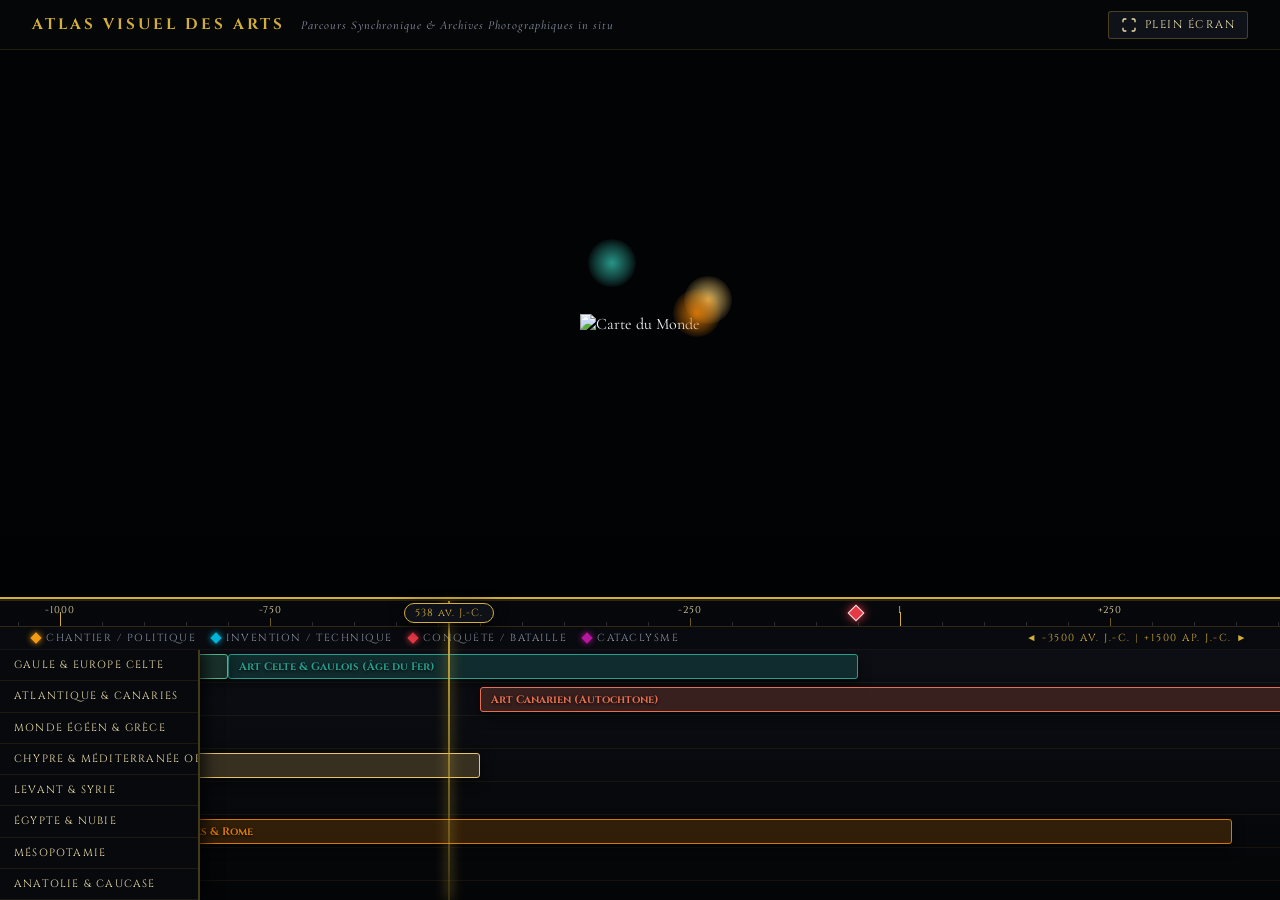
==== Copie index.html @ 83a3c54a "Create Copie index.html" ====
<!DOCTYPE html>
<html lang="fr">
<head>
  <meta charset="UTF-8">
  <meta name="viewport" content="width=device-width, initial-scale=1.0">
  <title>Atlas Visuel &amp; Synchronique des Arts et Civilisations</title>

  <link rel="preconnect" href="https://fonts.googleapis.com">
  <link rel="preconnect" href="https://fonts.gstatic.com" crossorigin>
  <link href="https://fonts.googleapis.com/css2?family=Cinzel:wght@600;700;900&family=Cormorant+Garamond:ital,wght@0,400;0,600;1,400&display=swap" rel="stylesheet">

  <link rel="stylesheet" href="style.css">
</head>
<body>

  <!-- EN-TÊTE FIXE AVEC BOUTON PLEIN ÉCRAN -->
  <header id="main-header">
    <div class="museum-insignia">
      <div class="insignia-title">Atlas Visuel des Arts</div>
      <div class="insignia-sub">Parcours Synchronique &amp; Archives Photographiques in situ</div>
    </div>
    
    <button id="btn-fullscreen-toggle" class="btn-header-fullscreen" title="Basculer en plein écran">
      <svg width="16" height="16" viewBox="0 0 24 24" fill="none" stroke="currentColor" stroke-width="2">
        <path d="M8 3H5a2 2 0 0 0-2 2v3m18 0V5a2 2 0 0 0-2-2h-3m0 18h3a2 2 0 0 0 2-2v-3M3 16v3a2 2 0 0 0 2 2h3"/>
      </svg>
      <span>Plein Écran</span>
    </button>
  </header>

  <!-- SCÈNE CARTOGRAPHIQUE CENTRALE FIXÉE -->
  <main id="map-viewport">
    <div id="map-canvas-frame">
      <img id="global-map-img" src="https://lh3.googleusercontent.com/d/1QyvVo3lL18FPcqzLgR9qvyaHY5F63Spk" alt="Carte du Monde" />
      
      <!-- Halos synchrones mondiaux -->
      <div id="synchronous-halos-layer">
        <div id="halo-canaries" class="sync-foyer-halo"></div>
        <div id="halo-amorrite" class="sync-foyer-halo"></div>
        <div id="halo-celte_bronze" class="sync-foyer-halo"></div>
        <div id="halo-celte_fer" class="sync-foyer-halo"></div>
        <div id="halo-chypre" class="sync-foyer-halo"></div>
        <div id="halo-crete" class="sync-foyer-halo"></div>
        <div id="halo-cyclades" class="sync-foyer-halo"></div>
        <div id="halo-mycenes" class="sync-foyer-halo"></div>
        <div id="halo-egypte_ancien" class="sync-foyer-halo"></div>
        <div id="halo-egypte_moyen" class="sync-foyer-halo"></div>
        <div id="halo-egypte_nouvel" class="sync-foyer-halo"></div>
        <div id="halo-egypte_tardif" class="sync-foyer-halo"></div>
      </div>

      <!-- Carte Régionale Dédiée (Adaptative en cas de redimensionnement) -->
      <div id="civilisation-map-overlay">
        <img id="civilisation-map-img" src="" alt="Carte régionale" />
        <div class="map-atmospheric-glow"></div>
      </div>
    </div>

    <!-- CARTOUCHE LATÉRAL RESPONSIVE (DANS LE VIEWPORT) -->
    <aside id="hover-sidebar-card" class="pos-left">
      <button class="btn-close-sidebar" id="btn-close-sidebar" title="Fermer la fiche">&times;</button>
      <div class="sidebar-scrollable-body">
        <div class="hover-card-era" id="sidebar-era">Époque</div>
        <div class="hover-card-title" id="sidebar-title">Civilisation</div>
        
        <div class="hover-banner-frame" id="sidebar-banner-box">
          <img id="sidebar-banner-img" src="" alt="Bandeau de la civilisation" loading="lazy" />
        </div>

        <div class="hover-card-desc" id="sidebar-desc">Notice muséographique...</div>

        <div id="sidebar-album-grid" class="sidebar-album-grid"></div>
      </div>
      
      <div class="sidebar-footer-action">
        <button class="btn-enter-civ-map" id="btn-enter-civ">
          Explorer la carte régionale ➔
        </button>
      </div>
    </aside>

    <!-- VOLET LATÉRAL DE DROITE : ET PENDANT CE TEMPS-LÀ... (DANS LE VIEWPORT) -->
    <aside id="concurrent-sidebar-card">
      <div class="sidebar-scrollable-body">
        <div class="hover-card-era">Contexte Mondial Synchrone</div>
        <div class="hover-card-title">Et pendant ce temps-là...</div>
        <div class="hover-card-desc" id="concurrent-desc">Chargement du contexte mondial...</div>
      </div>
    </aside>
  </main>

  <!-- FRISES AU BAS DE L'ÉCRAN -->
  <footer id="timeline-dock">
    <div id="sub-timeline-drawer">
      <div class="drawer-info-strip">
        <span class="drawer-civ-tag" id="drawer-civ-name">CHRONOLOGIE DÉPLOYÉE</span>
        <button class="btn-close-sub" id="btn-close-drawer">← Revenir à la Carte Globale</button>
      </div>
      <div id="sub-stream-scroll"></div>
    </div>

    <div id="master-timeline-bar">
      <div id="ruler-scale-bar">
        <div id="ruler-ticks-track"></div>
        <div id="ruler-events-layer"></div>
      </div>

      <div class="master-hint-strip">
        <div class="milestones-legend">
          <span class="legend-chip"><span class="legend-dot dot-gold"></span> Chantier / Politique</span>
          <span class="legend-chip"><span class="legend-dot dot-tech"></span> Invention / Technique</span>
          <span class="legend-chip"><span class="legend-dot dot-war"></span> Conquête / Bataille</span>
          <span class="legend-chip"><span class="legend-dot dot-disaster"></span> Cataclysme</span>
        </div>
        <span>◄ -3500 av. J.-C. | +1500 ap. J.-C. ►</span>
      </div>

      <div id="sync-cursor-line">
        <div id="sync-bubble-tag">-300 av. J.-C.</div>
      </div>

      <div id="timeline-split-wrapper">
        <div id="timeline-labels-column">
          <div class="lane-fixed-label" data-lane="europe_ouest">Gaule &amp; Europe Celte</div>
          <div class="lane-fixed-label" data-lane="atlantique">Atlantique &amp; Canaries</div>
          <div class="lane-fixed-label" data-lane="egee">Monde Égéen &amp; Grèce</div>
          <div class="lane-fixed-label" data-lane="chypre">Chypre &amp; Méditerranée or.</div>
          <div class="lane-fixed-label" data-lane="syrie">Levant &amp; Syrie</div>
          <div class="lane-fixed-label" data-lane="egypte">Égypte &amp; Nubie</div>
          <div class="lane-fixed-label" data-lane="mesopotamie">Mésopotamie</div>
          <div class="lane-fixed-label" data-lane="anatolie">Anatolie &amp; Caucase</div>
        </div>

        <div id="master-drag-container">
          <div id="master-ribbon">
            <div class="timeline-lane" data-lane="europe_ouest"></div>
            <div class="timeline-lane" data-lane="atlantique"></div>
            <div class="timeline-lane" data-lane="egee"></div>
            <div class="timeline-lane" data-lane="chypre"></div>
            <div class="timeline-lane" data-lane="syrie"></div>
            <div class="timeline-lane" data-lane="egypte"></div>
            <div class="timeline-lane" data-lane="mesopotamie"></div>
            <div class="timeline-lane" data-lane="anatolie"></div>
          </div>
        </div>
      </div>
    </div>
  </footer>

  <div id="milestone-tooltip" class="milestone-tooltip">
    <div class="milestone-badge" id="milestone-type">REPÈRE HISTORIQUE</div>
    <div class="milestone-year" id="milestone-year">-2560 av. J.-C.</div>
    <div class="milestone-title" id="milestone-title">Titre de l'Événement</div>
    <div class="milestone-desc" id="milestone-desc">Description...</div>
  </div>

  <div id="curator-modal">
    <div class="curator-frame">
      <button class="btn-dismiss-modal" id="btn-modal-close">&times;</button>
      <div id="modal-dept-banner-box" class="modal-dept-banner-box">
        <img id="modal-dept-banner-img" src="" alt="Bandeau de département" />
      </div>
      <div id="modal-tab-bar" class="modal-tab-bar"></div>
      <div class="modal-h-layout">
        <div class="modal-pedestal-col">
          <div class="category-badge-chip" id="modal-category-badge">CATÉGORIE</div>
          <img id="modal-artwork-img" src="" alt="Objet d'art" loading="lazy" />
        </div>
        <div class="modal-notes-col">
          <div class="modal-civ-line" id="modal-civ-title">Civilisation</div>
          <h2 class="modal-headline" id="modal-artwork-title">Titre de l'Œuvre</h2>
          <div class="modal-chips-row" id="modal-chips-container"></div>
          <div class="modal-narrative" id="modal-narrative-text">Notice détaillée...</div>
          <a href="#" target="_blank" rel="noopener noreferrer" class="btn-gold-link" id="modal-album-btn">
            Explorer la collection
            <svg width="14" height="14" viewBox="0 0 24 24" fill="none" stroke="currentColor" stroke-width="2.5"><path d="M5 12h14M12 5l7 7-7 7"/></svg>
          </a>
        </div>
      </div>
    </div>
  </div>

  <script src="app.js"></script>
</body>
</html>
---- style.css ----
:root {
  --payne: #353B45;
  --payne-dark: #1f232b;
  --abyss: #050608;
  --abyss-surface: #0e1117;
  
  --gold-pure: #d4af37;
  --gold-glow: rgba(212, 175, 55, 0.45);
  --gold-pale: #f2e3af;
  
  --text-bright: #f5f6f9;
  --text-muted: #8c95a6;

  --c-gold: #f39c12;
  --c-tech: #00b4d8;
  --c-war: #e63946;
  --c-disaster: #b5179e;
}

* {
  box-sizing: border-box;
  margin: 0;
  padding: 0;
  user-select: none;
  -webkit-user-drag: none;
  -webkit-tap-highlight-color: transparent;
}

body {
  background: var(--abyss);
  color: var(--text-bright);
  font-family: 'Cormorant Garamond', Georgia, serif;
  height: 100vh;
  width: 100vw;
  overflow: hidden;
  display: flex;
  flex-direction: column;
}

/* EN-TÊTE FIXE */
#main-header {
  height: 50px;
  padding: 4px 2rem;
  display: flex;
  align-items: center;
  justify-content: space-between;
  z-index: 50;
  background: #050608;
  border-bottom: 1px solid rgba(212, 175, 55, 0.15);
  flex-shrink: 0;
}

.museum-insignia {
  display: flex;
  align-items: baseline;
  gap: 16px;
}

.insignia-title {
  font-family: 'Cinzel', serif;
  font-size: 0.95rem;
  letter-spacing: 3px;
  text-transform: uppercase;
  font-weight: 700;
  color: var(--gold-pure);
}

.insignia-sub {
  font-size: 0.76rem;
  letter-spacing: 1px;
  color: var(--text-muted);
  font-style: italic;
}

.btn-header-fullscreen {
  background: rgba(18, 22, 30, 0.8);
  border: 1px solid rgba(212, 175, 55, 0.3);
  color: var(--gold-pale);
  font-family: 'Cinzel', serif;
  font-size: 0.7rem;
  letter-spacing: 1.5px;
  text-transform: uppercase;
  padding: 5px 12px;
  border-radius: 3px;
  cursor: pointer;
  display: flex;
  align-items: center;
  gap: 8px;
  transition: all 0.25s ease;
}

.btn-header-fullscreen:hover {
  background: rgba(212, 175, 55, 0.15);
  border-color: var(--gold-pure);
  color: #fff;
}

/* SCÈNE CARTOGRAPHIQUE CENTRALE */
#map-viewport {
  flex: 1;
  position: relative;
  overflow: hidden;
  display: flex;
  align-items: center;
  justify-content: center;
  background: #020305;
  padding: 10px;
}

#map-canvas-frame {
  position: relative;
  width: 100%;
  height: 100%;
  display: flex;
  align-items: center;
  justify-content: center;
}

#global-map-img {
  max-width: 100%;
  max-height: 100%;
  width: auto;
  height: auto;
  object-fit: contain;
  display: block;
  transition: transform 1.2s cubic-bezier(0.22, 1, 0.36, 1), filter 1.2s ease, opacity 1.2s ease;
}

#global-map-img.traveling {
  transform: scale(1.35);
  filter: blur(12px) brightness(0.25) contrast(1.1);
  opacity: 0.3;
}

#synchronous-halos-layer {
  position: absolute;
  inset: 0;
  pointer-events: none;
  z-index: 2;
}

.sync-foyer-halo {
  position: absolute;
  width: 48px;
  height: 48px;
  border-radius: 50%;
  transform: translate(-50%, -50%) scale(0.6);
  opacity: 0;
  transition: opacity 0.4s ease, transform 0.4s cubic-bezier(0.16, 1, 0.3, 1);
  pointer-events: none;
}

#halo-canaries { left: 43.8%; top: 48.6%; background: radial-gradient(circle, rgba(231,111,81,0.95) 0%, rgba(231,111,81,0.35) 50%, transparent 75%); }
#halo-amorrite { left: 55.8%; top: 44.2%; background: radial-gradient(circle, rgba(212,163,115,0.95) 0%, rgba(212,163,115,0.35) 50%, transparent 75%); }
#halo-celte_bronze, #halo-celte_fer { left: 47.8%; top: 38.5%; background: radial-gradient(circle, rgba(42,157,143,0.95) 0%, rgba(42,157,143,0.35) 50%, transparent 75%); }
#halo-chypre { left: 55.4%; top: 45.6%; background: radial-gradient(circle, rgba(233,196,106,0.95) 0%, rgba(233,196,106,0.35) 50%, transparent 75%); }
#halo-crete { left: 53.2%; top: 45.4%; background: radial-gradient(circle, rgba(58,134,255,0.95) 0%, rgba(58,134,255,0.35) 50%, transparent 75%); }
#halo-cyclades { left: 53.0%; top: 43.8%; background: radial-gradient(circle, rgba(142,202,230,0.95) 0%, rgba(142,202,230,0.35) 50%, transparent 75%); }
#halo-mycenes { left: 52.2%; top: 42.6%; background: radial-gradient(circle, rgba(244,162,97,0.95) 0%, rgba(244,162,97,0.35) 50%, transparent 75%); }
#halo-egypte_ancien { left: 54.8%; top: 48.8%; background: radial-gradient(circle, rgba(46,196,182,0.95) 0%, rgba(46,196,182,0.35) 50%, transparent 75%); }
#halo-egypte_moyen { left: 54.9%; top: 49.6%; background: radial-gradient(circle, rgba(32,201,151,0.95) 0%, rgba(32,201,151,0.35) 50%, transparent 75%); }
#halo-egypte_nouvel { left: 55.1%; top: 50.4%; background: radial-gradient(circle, rgba(16,185,129,0.95) 0%, rgba(16,185,129,0.35) 50%, transparent 75%); }
#halo-egypte_tardif { left: 54.5%; top: 48.0%; background: radial-gradient(circle, rgba(217,119,6,0.95) 0%, rgba(217,119,6,0.35) 50%, transparent 75%); }

.sync-foyer-halo.active {
  opacity: 1;
  transform: translate(-50%, -50%) scale(1);
  animation: precisePulse 2.4s infinite;
}

#civilisation-map-overlay {
  position: absolute;
  inset: 0;
  width: 100%;
  height: 100%;
  display: flex;
  align-items: center;
  justify-content: center;
  opacity: 0;
  pointer-events: none;
  transform: scale(0.98);
  transition: opacity 0.5s ease, transform 0.6s cubic-bezier(0.22, 1, 0.36, 1);
  z-index: 3;
}

#civilisation-map-overlay.active {
  opacity: 1;
  transform: scale(1);
  pointer-events: auto;
}

/* LA CARTE RÉGIONALE REMPLIT EXACTEMENT L'ESPACE SANS DISPARAÎTRE */
#civilisation-map-img {
  width: 100%;
  height: 100%;
  object-fit: contain;
  display: block;
  border-radius: 4px;
  box-shadow: 0 0 45px rgba(0, 0, 0, 0.9);
}

.map-atmospheric-glow {
  position: absolute;
  inset: -15px;
  border-radius: 8px;
  background: radial-gradient(ellipse at center, rgba(212, 175, 55, 0.08) 0%, transparent 70%);
  pointer-events: none;
  animation: glowBreath 6s ease-in-out infinite;
}

@keyframes glowBreath {
  0%, 100% { opacity: 0.35; transform: scale(0.99); }
  50% { opacity: 0.75; transform: scale(1.01); }
}

/* =========================================================
   CARTOUCHES LATÉRAUX PROPORTIONNELS ET CALÉS AU-DESSUS DE LA FRISE
   ========================================================= */
#hover-sidebar-card, #concurrent-sidebar-card {
  position: absolute !important;
  top: 1.5rem !important;
  bottom: auto !important;
  height: calc(100vh - 380px) !important;
  max-height: 580px !important;
  min-height: 320px !important;
  z-index: 25;
  width: 380px;
  max-width: 35vw;
  background: rgba(14, 17, 24, 0.96);
  backdrop-filter: blur(25px);
  border: 1px solid rgba(212, 175, 55, 0.35);
  border-radius: 4px;
  box-shadow: 0 20px 50px rgba(0, 0, 0, 0.95);
  opacity: 0;
  pointer-events: none;
  transition: opacity 0.3s ease, transform 0.3s cubic-bezier(0.16, 1, 0.3, 1);
  display: flex;
  flex-direction: column;
  overflow: hidden;
}

#hover-sidebar-card.pos-left {
  left: 2rem;
  right: auto;
  border-left: 3px solid var(--gold-pure);
  transform: translateX(-30px);
}

#hover-sidebar-card.pos-right {
  right: 2rem;
  left: auto;
  border-right: 3px solid var(--gold-pure);
  transform: translateX(30px);
}

#hover-sidebar-card.visible {
  opacity: 1;
  transform: translateX(0);
  pointer-events: auto;
}

/* Volet de gauche "Et pendant ce temps-là..." */
#concurrent-sidebar-card {
  left: 2rem;
  right: auto;
  border-left: 3px solid var(--c-gold);
  transform: translateX(-30px);
}

#concurrent-sidebar-card.visible {
  opacity: 1;
  transform: translateX(0);
  pointer-events: auto;
}

.btn-close-sidebar {
  position: absolute;
  top: 0.8rem;
  right: 1.1rem;
  background: transparent;
  border: none;
  color: var(--text-muted);
  font-size: 1.4rem;
  cursor: pointer;
  line-height: 1;
  transition: color 0.2s ease;
  z-index: 5;
}

.btn-close-sidebar:hover {
  color: var(--gold-pure);
}

/* Ascenseur propre pour les deux volets */
.sidebar-scrollable-body {
  flex: 1 1 auto;
  overflow-y: auto !important;
  max-height: 100%;
  padding: 1.4rem 1.8rem;
  scrollbar-width: thin;
  scrollbar-color: rgba(212, 175, 55, 0.4) transparent;
}

.sidebar-scrollable-body::-webkit-scrollbar {
  width: 5px;
}
.sidebar-scrollable-body::-webkit-scrollbar-thumb {
  background: rgba(212, 175, 55, 0.4);
  border-radius: 3px;
}

.hover-card-era {
  font-family: 'Cinzel', serif;
  font-size: 0.72rem;
  letter-spacing: 2.5px;
  text-transform: uppercase;
  color: var(--gold-pure);
  margin-bottom: 4px;
}

.hover-card-title {
  font-family: 'Cinzel', serif;
  font-size: 1.3rem;
  font-weight: 700;
  color: #fff;
  margin-bottom: 14px;
  letter-spacing: 1px;
}

.hover-banner-frame {
  width: 100%;
  height: 155px;
  border-radius: 4px;
  border: 1px solid rgba(212, 175, 55, 0.35);
  overflow: hidden;
  margin-bottom: 16px;
  box-shadow: 0 8px 25px rgba(0,0,0,0.8);
}

.hover-banner-frame img {
  width: 100%;
  height: 100%;
  object-fit: cover;
  object-position: center;
  filter: contrast(1.05) brightness(0.95);
}

.hover-card-desc {
  font-size: 0.98rem;
  line-height: 1.65;
  color: #c4cad8;
  margin-bottom: 14px;
}

.hover-card-desc p {
  margin-bottom: 10px;
}

.hover-card-desc strong {
  color: var(--gold-pale);
  font-family: 'Cinzel', serif;
  font-size: 0.86rem;
  letter-spacing: 1px;
}

.sidebar-album-grid {
  display: grid;
  grid-template-columns: 1fr 1fr;
  gap: 8px;
  margin-top: 14px;
  margin-bottom: 8px;
}

.btn-theme-album {
  background: rgba(18, 22, 30, 0.85);
  border: 1px solid rgba(212, 175, 55, 0.25);
  color: var(--gold-pale);
  font-family: 'Cinzel', serif;
  font-size: 0.66rem;
  letter-spacing: 1px;
  text-transform: uppercase;
  padding: 8px 10px;
  border-radius: 3px;
  text-decoration: none;
  display: flex;
  align-items: center;
  justify-content: center;
  text-align: center;
  line-height: 1.25;
  transition: all 0.25s ease;
}

.btn-theme-album:hover {
  background: rgba(212, 175, 55, 0.18);
  border-color: var(--gold-pure);
  color: #fff;
  transform: translateY(-1px);
}

.sidebar-footer-action {
  padding: 0.8rem 1.8rem 1rem 1.8rem;
  background: rgba(10, 12, 17, 0.95);
  border-top: 1px solid rgba(255, 255, 255, 0.05);
  flex-shrink: 0;
}

.btn-enter-civ-map {
  width: 100%;
  display: inline-flex;
  align-items: center;
  justify-content: center;
  gap: 8px;
  background: linear-gradient(135deg, #d4af37, #997825);
  color: #000;
  font-family: 'Cinzel', serif;
  font-size: 0.75rem;
  font-weight: 700;
  letter-spacing: 1.5px;
  text-transform: uppercase;
  padding: 10px 18px;
  border-radius: 3px;
  border: none;
  cursor: pointer;
  transition: all 0.25s ease;
  box-shadow: 0 4px 15px rgba(212, 175, 55, 0.3);
}

.btn-enter-civ-map:hover {
  background: linear-gradient(135deg, #eed88f, #b89334);
  transform: translateY(-2px);
}

/* =========================================================
   FRISES REHAUSSÉES À 300PX
   ========================================================= */
#timeline-dock {
  display: flex;
  flex-direction: column;
  flex-shrink: 0;
  z-index: 30;
}

#sub-timeline-drawer {
  height: 0;
  overflow: hidden;
  background: rgba(12, 15, 21, 0.98);
  backdrop-filter: blur(25px);
  border-top: 2px solid var(--gold-pure);
  border-bottom: 1px solid rgba(255, 255, 255, 0.08);
  transition: height 0.6s cubic-bezier(0.16, 1, 0.3, 1);
  display: flex;
  flex-direction: column;
  box-shadow: 0 -15px 40px rgba(0, 0, 0, 0.95);
}

#sub-timeline-drawer.open {
  height: 265px;
}

.drawer-info-strip {
  padding: 0.6rem 2rem;
  background: rgba(0, 0, 0, 0.6);
  display: flex;
  justify-content: space-between;
  align-items: center;
  border-bottom: 1px solid rgba(255, 255, 255, 0.05);
  flex-shrink: 0;
}

.drawer-civ-tag {
  font-family: 'Cinzel', serif;
  font-size: 0.82rem;
  letter-spacing: 2px;
  text-transform: uppercase;
  color: var(--gold-pale);
  font-weight: 700;
}

.btn-close-sub {
  background: transparent;
  border: 1px solid rgba(255, 255, 255, 0.15);
  color: var(--text-muted);
  font-family: 'Cinzel', serif;
  font-size: 0.68rem;
  letter-spacing: 1.5px;
  padding: 3px 14px;
  border-radius: 3px;
  cursor: pointer;
  text-transform: uppercase;
  transition: all 0.25s ease;
}

.btn-close-sub:hover {
  border-color: var(--gold-pure);
  color: #fff;
}

#sub-stream-scroll {
  flex: 1;
  overflow-x: auto;
  overflow-y: hidden;
  display: flex;
  align-items: center;
  padding: 0.6rem 2rem;
  gap: 24px;
  -webkit-overflow-scrolling: touch;
}

.sub-node-card {
  width: 230px;
  height: 200px;
  flex-shrink: 0;
  background: rgba(22, 26, 36, 0.7);
  border: 1px solid rgba(255, 255, 255, 0.08);
  border-radius: 4px;
  padding: 10px 12px;
  display: flex;
  flex-direction: column;
  align-items: center;
  justify-content: space-between;
  cursor: pointer;
  transition: all 0.3s ease;
}

.sub-node-card:hover, .sub-node-card.active {
  border-color: var(--gold-pure);
  background: rgba(35, 42, 56, 0.95);
  transform: translateY(-4px);
  box-shadow: 0 10px 25px rgba(0, 0, 0, 0.85);
}

.sub-node-card.is-amarna {
  border-color: #f39c12;
  box-shadow: inset 0 0 12px rgba(243, 156, 18, 0.15);
}

.sub-node-date {
  font-family: 'Cinzel', serif;
  font-size: 0.68rem;
  letter-spacing: 1.5px;
  color: var(--gold-pure);
  text-align: center;
  line-height: 1.2;
}

.sub-node-pedestal {
  width: 90px;
  height: 95px;
  background-color: var(--payne);
  border-radius: 4px;
  border: 1px solid rgba(212, 175, 55, 0.3);
  box-shadow: 
    inset 0 10px 15px rgba(255,255,255,0.08), 
    inset 0 -12px 18px rgba(0,0,0,0.5),
    0 8px 18px rgba(0,0,0,0.7);
  display: flex;
  align-items: center;
  justify-content: center;
  margin: 4px 0;
  overflow: hidden;
  transition: all 0.3s ease;
}

.sub-node-card:hover .sub-node-pedestal {
  transform: scale(1.05);
  border-color: var(--gold-pure);
  box-shadow: 0 0 20px var(--gold-glow);
}

.sub-node-pedestal img {
  width: 90%;
  height: 90%;
  object-fit: contain;
  filter: drop-shadow(0 4px 8px rgba(0,0,0,0.7));
}

.sub-node-title {
  font-family: 'Cinzel', serif;
  font-size: 0.82rem;
  font-weight: 700;
  color: #fff;
  text-align: center;
  line-height: 1.25;
}

.sub-node-subtitle {
  font-size: 0.72rem;
  color: var(--text-muted);
  text-align: center;
  line-height: 1.2;
}

/* FRISE MAÎTRESSE */
#master-timeline-bar {
  height: 300px;
  background: linear-gradient(to top, rgba(4, 5, 7, 0.98) 0%, rgba(14, 17, 24, 0.94) 100%);
  border-top: 1px solid rgba(212, 175, 55, 0.2);
  display: flex;
  flex-direction: column;
  position: relative;
}

#ruler-scale-bar {
  height: 26px;
  border-bottom: 1px solid rgba(212, 175, 55, 0.2);
  position: relative;
  overflow: hidden;
  background: rgba(0, 0, 0, 0.5);
  flex-shrink: 0;
}

#ruler-ticks-track, #ruler-events-layer {
  position: absolute;
  top: 0;
  left: 200px;
  height: 100%;
  width: 4800px;
  will-change: transform;
}

.ruler-tick {
  position: absolute;
  bottom: 0;
  width: 1px;
  background: rgba(212, 175, 55, 0.35);
}

.ruler-tick.major { height: 14px; background: var(--gold-pure); }
.ruler-tick.medium { height: 8px; background: rgba(212, 175, 55, 0.5); }
.ruler-tick.minor { height: 4px; background: rgba(255, 255, 255, 0.15); }

.ruler-label {
  position: absolute;
  top: 2px;
  transform: translateX(-50%);
  font-family: 'Cinzel', serif;
  font-size: 0.62rem;
  letter-spacing: 1px;
  color: var(--gold-pale);
  white-space: nowrap;
}

.ruler-event-spark {
  position: absolute;
  top: 6px;
  width: 12px;
  height: 12px;
  transform: translateX(-50%) rotate(45deg);
  border: 1px solid rgba(255,255,255,0.9);
  cursor: pointer;
  z-index: 15;
  transition: transform 0.2s ease, box-shadow 0.2s ease;
  animation: sparkPulse 2.5s infinite;
}

.ruler-event-spark.spark-gold { background: var(--c-gold); box-shadow: 0 0 10px var(--c-gold); }
.ruler-event-spark.spark-tech { background: var(--c-tech); box-shadow: 0 0 10px var(--c-tech); }
.ruler-event-spark.spark-war { background: var(--c-war); box-shadow: 0 0 10px var(--c-war); }
.ruler-event-spark.spark-disaster { background: var(--c-disaster); box-shadow: 0 0 10px var(--c-disaster); }

.ruler-event-spark:hover {
  transform: translateX(-50%) rotate(45deg) scale(1.4);
  box-shadow: 0 0 20px #fff;
}

@keyframes sparkPulse {
  0%, 100% { opacity: 0.85; transform: translateX(-50%) rotate(45deg) scale(0.95); }
  50% { opacity: 1; transform: translateX(-50%) rotate(45deg) scale(1.15); filter: drop-shadow(0 0 6px #fff); }
}

.master-hint-strip {
  padding: 4px 2rem;
  font-family: 'Cinzel', serif;
  font-size: 0.64rem;
  letter-spacing: 1.5px;
  text-transform: uppercase;
  color: var(--gold-pure);
  display: flex;
  justify-content: space-between;
  align-items: center;
  border-bottom: 1px solid rgba(255, 255, 255, 0.04);
  background: rgba(0,0,0,0.3);
  flex-shrink: 0;
  z-index: 10;
}

.milestones-legend {
  display: flex;
  gap: 16px;
  align-items: center;
}

.legend-chip {
  display: inline-flex;
  align-items: center;
  gap: 6px;
  color: var(--text-muted);
}

.legend-dot {
  width: 8px;
  height: 8px;
  transform: rotate(45deg);
  display: inline-block;
}

.dot-gold { background: var(--c-gold); box-shadow: 0 0 6px var(--c-gold); }
.dot-tech { background: var(--c-tech); box-shadow: 0 0 6px var(--c-tech); }
.dot-war { background: var(--c-war); box-shadow: 0 0 6px var(--c-war); }
.dot-disaster { background: var(--c-disaster); box-shadow: 0 0 6px var(--c-disaster); }

#timeline-split-wrapper {
  flex: 1;
  display: flex;
  overflow: hidden;
  position: relative;
}

#timeline-labels-column {
  width: 200px;
  flex-shrink: 0;
  background: rgba(8, 10, 14, 0.98);
  border-right: 2px solid rgba(212, 175, 55, 0.3);
  display: flex;
  flex-direction: column;
  z-index: 25;
  box-shadow: 4px 0 15px rgba(0,0,0,0.8);
}

.lane-fixed-label {
  height: 33px;
  display: flex;
  align-items: center;
  padding-left: 14px;
  font-family: 'Cinzel', serif;
  font-size: 0.66rem;
  letter-spacing: 1.2px;
  text-transform: uppercase;
  color: var(--gold-pale);
  border-bottom: 1px solid rgba(212, 175, 55, 0.1);
  white-space: nowrap;
  overflow: hidden;
  text-overflow: ellipsis;
}

#master-drag-container {
  flex: 1;
  cursor: grab;
  position: relative;
  overflow-x: hidden;
  overflow-y: hidden;
  touch-action: pan-x;
}

#master-drag-container:active { cursor: grabbing; }

#master-ribbon {
  position: absolute;
  top: 0;
  left: 0;
  display: flex;
  flex-direction: column;
  width: 4800px;
  will-change: transform;
}

.timeline-lane {
  position: relative;
  height: 33px;
  display: flex;
  align-items: center;
  border-bottom: 1px solid rgba(212, 175, 55, 0.08);
}

.civ-timespan-block {
  position: absolute;
  height: 25px;
  border-radius: 3px;
  display: flex;
  align-items: center;
  padding: 0 10px;
  cursor: pointer;
  transition: all 0.25s ease;
  box-shadow: 0 4px 12px rgba(0,0,0,0.6);
  border: 1px solid rgba(212, 175, 55, 0.3);
  white-space: nowrap;
  overflow: hidden;
}

.civ-timespan-block:hover, .civ-timespan-block.active {
  transform: translateY(-2px);
  box-shadow: 0 6px 20px var(--gold-glow);
  border-color: #fff;
  z-index: 8;
}

.civ-block-title {
  font-family: 'Cinzel', serif;
  font-size: 0.68rem;
  font-weight: 700;
  color: #fff;
  text-shadow: 0 1px 3px rgba(0,0,0,0.9);
}

#sync-cursor-line {
  position: absolute;
  top: 0;
  bottom: 0;
  width: 1.5px;
  background: linear-gradient(to bottom, var(--gold-pure), rgba(212, 175, 55, 0.25));
  pointer-events: none;
  z-index: 20;
  left: 38%;
  box-shadow: 0 0 12px var(--gold-pure);
  transition: left 0.08s ease-out;
}

#sync-bubble-tag {
  position: absolute;
  top: 2px;
  left: 50%;
  transform: translateX(-50%);
  background: var(--abyss-surface);
  border: 1px solid var(--gold-pure);
  border-radius: 12px;
  padding: 2px 10px;
  font-family: 'Cinzel', serif;
  font-size: 0.65rem;
  letter-spacing: 1px;
  color: var(--gold-pure);
  white-space: nowrap;
  box-shadow: 0 4px 15px rgba(0,0,0,0.9);
}

.milestone-tooltip {
  position: absolute;
  z-index: 60;
  background: rgba(12, 15, 22, 0.96);
  border: 1px solid var(--gold-pure);
  border-radius: 4px;
  padding: 10px 14px;
  width: 290px;
  box-shadow: 0 15px 35px rgba(0,0,0,0.9);
  pointer-events: none;
  opacity: 0;
  transform: translateY(10px);
  transition: opacity 0.2s ease, transform 0.2s ease;
}

.milestone-tooltip.visible {
  opacity: 1;
  transform: translateY(0);
}

.milestone-badge {
  font-family: 'Cinzel', serif;
  font-size: 0.6rem;
  letter-spacing: 1.5px;
  text-transform: uppercase;
  color: var(--gold-pure);
  margin-bottom: 2px;
}

.milestone-year {
  font-family: 'Cinzel', serif;
  font-size: 0.75rem;
  font-weight: 700;
  color: #fff;
  margin-bottom: 4px;
}

.milestone-title {
  font-family: 'Cinzel', serif;
  font-size: 0.85rem;
  font-weight: 700;
  color: var(--gold-pale);
  line-height: 1.25;
  margin-bottom: 6px;
}

.milestone-desc {
  font-size: 0.84rem;
  line-height: 1.45;
  color: #c4cad8;
}

/* =========================================================
   MODALE D'EXPOSITION
   ========================================================= */
#curator-modal {
  position: fixed;
  inset: 0;
  z-index: 100;
  background: rgba(4, 5, 8, 0.95);
  backdrop-filter: blur(30px);
  display: flex;
  align-items: center;
  justify-content: center;
  opacity: 0;
  pointer-events: none;
  transition: opacity 0.4s ease;
  padding: 1.5rem;
}

#curator-modal.open {
  opacity: 1;
  pointer-events: auto;
}

.curator-frame {
  background: var(--abyss-surface);
  border: 1px solid rgba(212, 175, 55, 0.35);
  border-radius: 4px;
  width: 1350px;
  max-width: 96vw;
  height: 88vh;
  box-shadow: 0 30px 100px rgba(0, 0, 0, 0.98);
  position: relative;
  overflow: hidden;
  display: flex;
  flex-direction: column;
}

.modal-dept-banner-box {
  width: 100%;
  height: 110px;
  border-bottom: 1px solid rgba(212, 175, 55, 0.35);
  overflow: hidden;
  flex-shrink: 0;
  background: #080a0e;
}

.modal-dept-banner-box img {
  width: 100%;
  height: 100%;
  object-fit: cover;
  object-position: center;
  filter: contrast(1.08) brightness(0.9);
}

.modal-tab-bar {
  display: flex;
  gap: 10px;
  padding: 8px 24px;
  background: #0b0d13;
  border-bottom: 1px solid rgba(212, 175, 55, 0.2);
  flex-shrink: 0;
  overflow-x: auto;
}

.modal-tab-btn {
  background: transparent;
  border: 1px solid rgba(255, 255, 255, 0.15);
  color: var(--text-muted);
  font-family: 'Cinzel', serif;
  font-size: 0.72rem;
  letter-spacing: 1.2px;
  text-transform: uppercase;
  padding: 5px 12px;
  border-radius: 3px;
  cursor: pointer;
  white-space: nowrap;
  transition: all 0.25s ease;
}

.modal-tab-btn:hover, .modal-tab-btn.active {
  border-color: var(--gold-pure);
  color: #fff;
  background: rgba(212, 175, 55, 0.15);
}

.modal-tab-btn.is-amarna-tab {
  border-color: #f39c12;
  color: #f39c12;
  background: rgba(243, 156, 18, 0.12);
}

.modal-h-layout {
  display: flex;
  flex-direction: row;
  flex: 1;
  overflow: hidden;
}

.modal-pedestal-col {
  width: 50%;
  background-color: var(--payne);
  display: flex;
  align-items: center;
  justify-content: center;
  padding: 2rem;
  position: relative;
  box-shadow: 
    inset 0 30px 50px rgba(255, 255, 255, 0.08),
    inset 0 -30px 60px rgba(0, 0, 0, 0.55);
}

.category-badge-chip {
  position: absolute;
  top: 1rem;
  left: 1rem;
  background: rgba(10, 13, 18, 0.88);
  border: 1px solid var(--gold-pure);
  color: var(--gold-pale);
  font-family: 'Cinzel', serif;
  font-size: 0.7rem;
  letter-spacing: 1.5px;
  text-transform: uppercase;
  padding: 4px 10px;
  border-radius: 3px;
  box-shadow: 0 4px 12px rgba(0,0,0,0.8);
  z-index: 5;
}

.category-badge-chip.badge-amarna {
  border-color: #f39c12;
  color: #f39c12;
}

.modal-pedestal-col img {
  max-width: 100%;
  max-height: 62vh;
  object-fit: contain;
  filter: drop-shadow(0 25px 45px rgba(0,0,0,0.9));
  transition: transform 0.5s ease;
}

.modal-pedestal-col:hover img {
  transform: scale(1.03);
}

.modal-notes-col {
  width: 50%;
  padding: 2rem 2.4rem;
  background: #141720;
  display: flex;
  flex-direction: column;
  overflow-y: auto;
  border-left: 1px solid rgba(255, 255, 255, 0.06);
}

.btn-dismiss-modal {
  position: absolute;
  top: 0.8rem;
  right: 1.2rem;
  background: rgba(10, 12, 16, 0.8);
  border: 1px solid rgba(255,255,255,0.2);
  color: var(--text-muted);
  font-size: 1.6rem;
  width: 34px;
  height: 34px;
  display: flex;
  align-items: center;
  justify-content: center;
  border-radius: 50%;
  cursor: pointer;
  z-index: 10;
  transition: all 0.2s ease;
}

.btn-dismiss-modal:hover {
  color: var(--gold-pure);
  border-color: var(--gold-pure);
}

.modal-civ-line {
  font-family: 'Cinzel', serif;
  font-size: 0.78rem;
  letter-spacing: 2px;
  text-transform: uppercase;
  color: var(--gold-pure);
  margin-bottom: 6px;
}

.modal-headline {
  font-family: 'Cinzel', serif;
  font-size: 1.35rem;
  font-weight: 700;
  line-height: 1.25;
  color: #fff;
  margin-bottom: 8px;
}

.modal-chips-row {
  display: flex;
  flex-wrap: wrap;
  gap: 8px;
  margin-bottom: 1.2rem;
}

.attr-chip {
  font-family: 'Cinzel', serif;
  font-size: 0.7rem;
  letter-spacing: 1px;
  background: #1c202a;
  border: 1px solid rgba(212, 175, 55, 0.25);
  padding: 3px 9px;
  border-radius: 3px;
  color: #c4cad8;
}

.modal-narrative {
  font-size: 0.98rem;
  line-height: 1.65;
  color: #c0c7d6;
  margin-bottom: 1.8rem;
  flex: 1;
}

.modal-narrative p { margin-bottom: 12px; }

.btn-gold-link {
  display: inline-flex;
  align-items: center;
  justify-content: center;
  gap: 12px;
  background: linear-gradient(135deg, #d4af37, #997825);
  color: #07080b;
  font-family: 'Cinzel', serif;
  font-weight: 700;
  letter-spacing: 2px;
  text-transform: uppercase;
  text-decoration: none;
  font-size: 0.76rem;
  padding: 11px 20px;
  border-radius: 3px;
  box-shadow: 0 6px 25px rgba(212, 175, 55, 0.35);
  transition: all 0.3s ease;
  align-self: flex-start;
}

.btn-gold-link:hover {
  box-shadow: 0 8px 35px rgba(212, 175, 55, 0.65);
  transform: translateY(-2px);
  background: linear-gradient(135deg, #eed88f, #b89334);
}

@keyframes precisePulse {
  0%, 100% {
    transform: translate(-50%, -50%) scale(0.9);
    box-shadow: 0 0 15px rgba(212, 175, 55, 0.65);
  }
  50% {
    transform: translate(-50%, -50%) scale(1.18);
    box-shadow: 0 0 28px rgba(212, 175, 55, 0.95);
  }
}
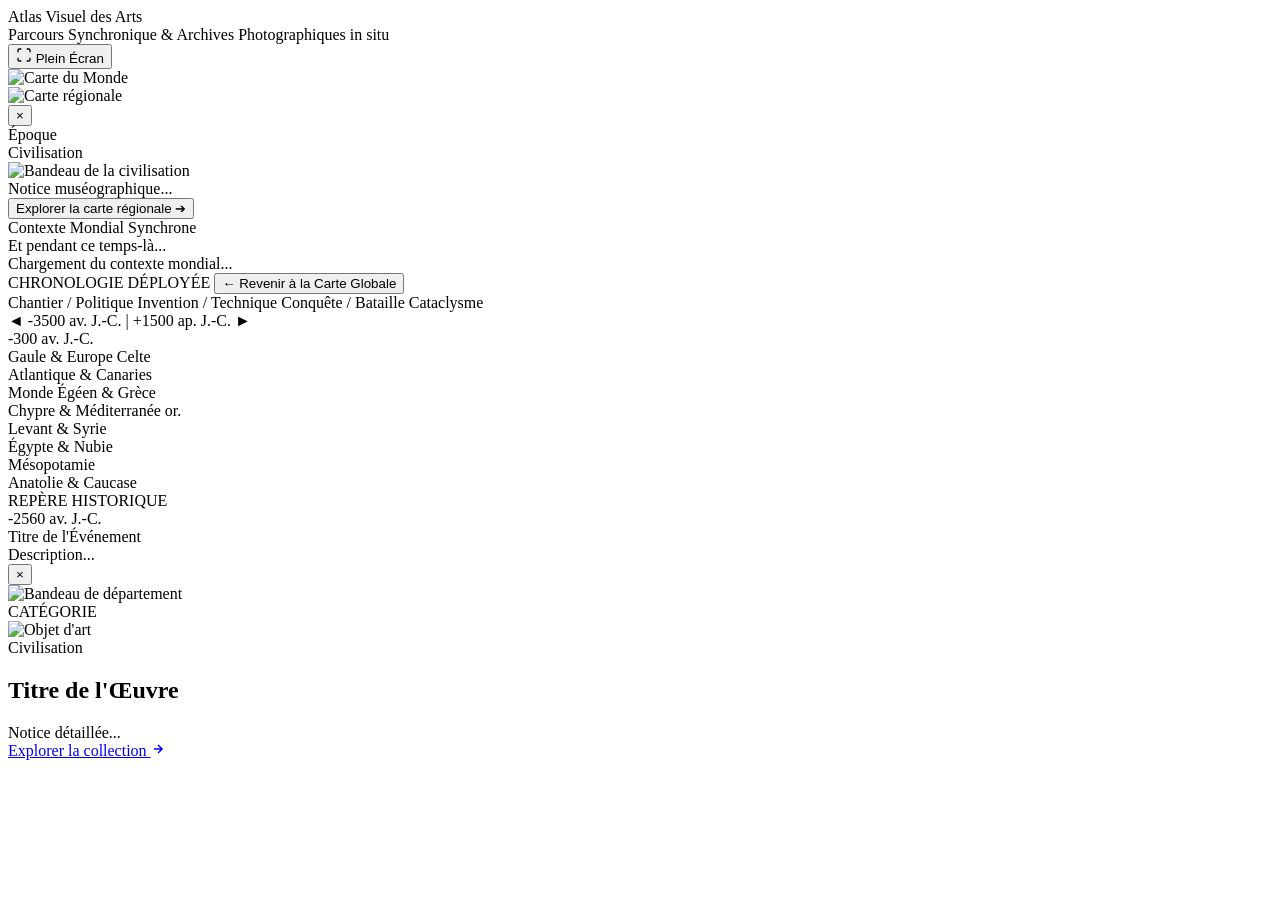
==== commit cb497277: "Update Copie index.html" ====
--- a/Copie index.html
+++ b/Copie index.html
@@ -9,7 +9,8 @@
   <link rel="preconnect" href="https://fonts.gstatic.com" crossorigin>
   <link href="https://fonts.googleapis.com/css2?family=Cinzel:wght@600;700;900&family=Cormorant+Garamond:ital,wght@0,400;0,600;1,400&display=swap" rel="stylesheet">
 
-  <link rel="stylesheet" href="style.css">
+  <link rel="stylesheet" href="copiestyle.css">
+
 </head>
 <body>
 
@@ -180,6 +181,6 @@
     </div>
   </div>
 
-  <script src="app.js"></script>
+  <script src="copieapp.js"></script>
 </body>
 </html>
